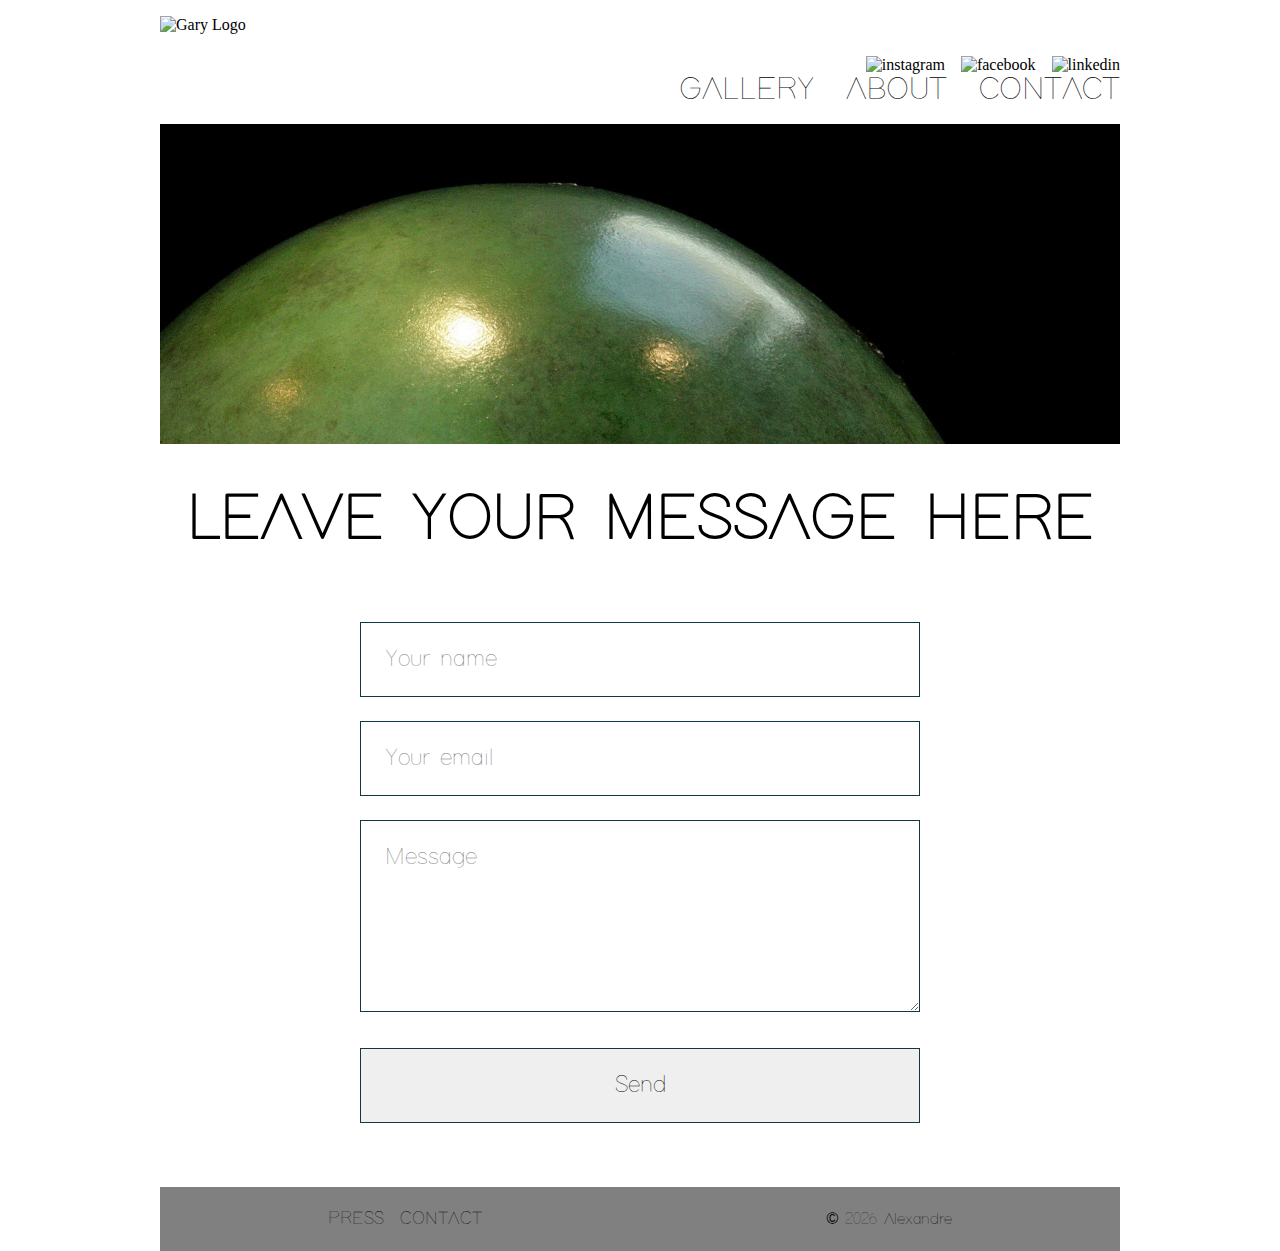
==== contact.html @ 9d2a34d4 "Init" ====
<!DOCTYPE html>
<html lang="en">
<head>
	<meta charset="utf-8" />
	<meta name="viewport" content="initial-scale=1, maximum-scale=1">
	<meta name="description" content="Put your description here.">
	<link rel="stylesheet" href="style.css" />
	<link rel="icon" type="image/png" href="assets/logos/garyfavicon.png"/>
	<title>GARY Sculpteur - Contact</title>
</head>
<body>
	<header class="header">
		<a href="index.html">
			<img class="left" src="assets/logos/garylogoframe.svg" alt="Gary Logo">
		</a>
		<div class="right">
			<div class="social">
				<a href="https://www.instagram.com/garysculpteur/" target="_blank" rel="noreferrer">
					<img class="social-icon" src="assets/logos/social/instagram.svg" alt="instagram">
				</a>
			<!-- 	<a href="https://www.linkedin.com/in/gary-sculpteur-571846a1" target="_blank" rel="noreferrer">
					<img class="social-icon" src="assets/logos/social/pinterest.svg" alt="pinterest">
				</a> -->
				<a href="https://www.facebook.com/sculpteur.gary" target="_blank" rel="noreferrer">
					<img class="social-icon" src="assets/logos/social/facebook.svg" alt="facebook">
				</a>
				<a href="https://www.linkedin.com/in/gary-sculpteur-571846a1" target="_blank" rel="noreferrer">
					<img class="social-icon" src="assets/logos/social/linkedin.svg" alt="linkedin">
				</a>
			</div>	
			<nav class="menu">
				<a class="menu-link" href="index.html#gallery">GALLERY</a>
				<a class="menu-link" href="index.html#about">ABOUT</a>
				<a class="menu-link" href="contact.html">CONTACT</a>
			</nav>
		</div>
	</header>
	<img class="banner" src="assets/photo/artWork/banner.jpg" alt="banner">
	<section class="contact">
		<h1 class="title title-big">LEAVE YOUR MESSAGE HERE</h1>
		<form class="contact-form" action="https://formspree.io/ddssee@yopmail.com" method="POST">
			<input type="text" name="name" placeholder="Your name">
			<input type="email" name="_replyto" placeholder="Your email">
			<textarea type="textarea" name="message" placeholder="Message"></textarea>
			<button type="submit">Send</button>
		</form>
	</section>
	<footer class="footer">
		<div>
			<a class="footer-link" href="press.html">PRESS</a>
			<a class="footer-link" href="contact.html">CONTACT</a>
		</div>
		<div>
			&copy;
			<script type="text/javascript">
				document.write(new Date().getFullYear());
			</script>
			<a href="https://github.com/AlexandreHagen" target="_blank" rel="noreferrer">Alexandre</a>
		</div>
	</footer>
</body>
</html>
---- style.css ----
/*MAIN CSS*/

html {
	margin: 0;
	padding: 0;
}

@font-face {
	font-family: 'Adam';
	src: url('assets/fonts/Adam.otf');
}

body {
	max-width: 60em;
	margin: auto;
	display: flex;
	flex-direction: column;
	/*background-color: #e2c582;*/
	/*#ece4ab, #e2c582*/
}

/*h1, h2, h3, h4 {
	margin: 0;
}*/

p  {
	margin: 0;
}

a {
	color: inherit;
	text-decoration: none; 
}

.header {
	display: flex;
	flex-direction: row;
	justify-content: space-between;
	margin: 1em 0 1em 0;
}

.left {
	height: 150px;
	width: 143px;
}

.right {
	display: flex;
	flex-direction: column;
	justify-content: space-between;
}

.social {
	display: flex;
	justify-content: flex-end;
	margin-top: 2.5em;
}

.social-icon {
	height: 2.2em;
	padding-left: 1em;
}

.menu {
	display: flex;
	justify-content: flex-end;
}

.menu-link {
	font-size: xx-large;
	font-family: 'Adam', Arial, serif;
	padding-left: 1em;
}

.banner {
	height: 20em;
}

.title {
	display: flex;
	justify-content: center;
	font-size: xx-large;
	font-family: 'Adam', Arial, serif;
}

.title-big {
	font-size: 4em;
}

.about {
	display: flex;
	flex-direction: column;
	justify-content: center;
	background-color: #808080;
	font-family: 'Adam', Arial, serif;
	margin-top: 2em;
}

.bio {
	display: flex;
	flex-direction: row;
	justify-content: space-between;
	padding-bottom: 2em;
}

.gary {
	max-height: 20em;
	padding: 1em 1em 0 1em;
}

.description {
	padding: 0 1em 0 1em;
	font-size: x-large;
	text-align: start;
}

.footer {
	display: flex;
	justify-content: space-around;
	align-items: center;
	margin-top: 4em;
	height: 4em;
	background-color: #808080;
	font-family: 'Adam', Arial, serif;
}

.footer-link {
	padding: 0 0.5em 0 0;
	font-size: large;
}

/*CONTACT CSS*/

.contact {
	display: flex;
	flex-direction: column;
	align-items: center;
}

.contact-form {
	display: flex;
	flex-direction: column;
	justify-content: flex-end;
	width: 100%;
	max-width: 35em;
}

input, textarea {
	display: flex;
	margin-top: 1em;
	font-family: 'Adam', Arial, serif;
	border: 1px solid #103742;
	font-size: x-large;
	padding: 1em;
	color: #666260;

}

textarea {
	height: 8em;
}

button {
	margin-top: 1.5em;
	font-family: 'Adam', Arial, serif;
	border: 1px solid #103742;
	font-size: x-large;
	padding: 1em;
}

button:hover {
	cursor: pointer;
	background-color: #042c4c;
	border-color: #042c4c;
	color: white;

}

/*SLICK CSS*/

* {
	box-sizing: border-box;
}

.slider {
}

.slick-slide {
	margin: 0 7px;
}

.slick-slide img {
	width: 100%;
	/*max-height: 25em;*/
}

.slick-prev:before,
.slick-next:before {
	color: black;
}

.slick-slide {
	transition: all ease-in-out .3s;
	opacity: .2;
}

.slick-active {
	opacity: .5;
}

.slick-current {
	opacity: 1;
}
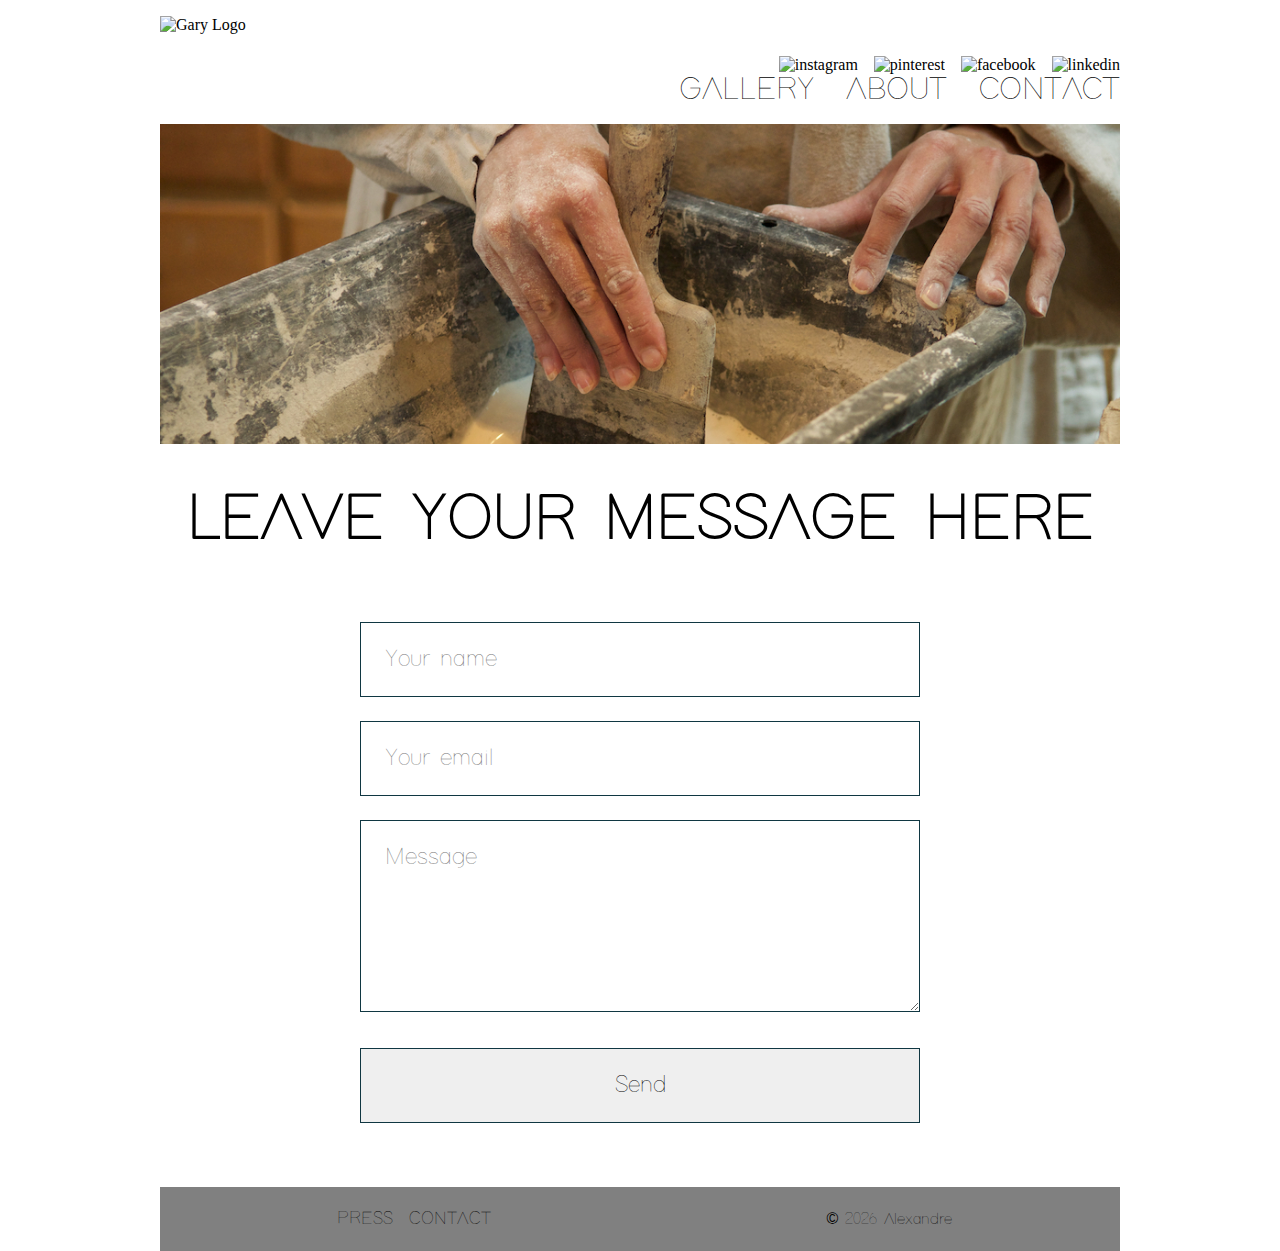
==== commit a37a2297: "Multi Imporve" ====
--- a/contact.html
+++ b/contact.html
@@ -2,11 +2,17 @@
 <html lang="en">
 <head>
 	<meta charset="utf-8" />
-	<meta name="viewport" content="initial-scale=1, maximum-scale=1">
-	<meta name="description" content="Put your description here.">
+	<meta name="viewport" content="initial-scale=1, maximum-scale=5">
+	<title>GARY Sculpteur - Contact</title>
+	<meta name="description" content="Gary is an sculptor artist. She give life to bronze art pieces">
 	<link rel="stylesheet" href="style.css" />
-	<link rel="icon" type="image/png" href="assets/logos/garyfavicon.png"/>
-	<title>GARY Sculpteur - Contact</title>
+	<link rel="apple-touch-icon" sizes="180x180" href="assets/logos/favicon/apple-touch-icon.png">
+	<link rel="icon" type="image/png" sizes="32x32" href="assets/logos/favicon/favicon-32x32.png">
+	<link rel="icon" type="image/png" sizes="16x16" href="assets/logos/favicon/favicon-16x16.png">
+	<link rel="manifest" href="assets/logos/favicon/site.webmanifest">
+	<link rel="mask-icon" href="assets/logos/favicon/safari-pinned-tab.svg" color="#5bbad5">
+	<meta name="msapplication-TileColor" content="#da532c">
+	<meta name="theme-color" content="#ffffff">
 </head>
 <body>
 	<header class="header">
@@ -18,9 +24,9 @@
 				<a href="https://www.instagram.com/garysculpteur/" target="_blank" rel="noreferrer">
 					<img class="social-icon" src="assets/logos/social/instagram.svg" alt="instagram">
 				</a>
-			<!-- 	<a href="https://www.linkedin.com/in/gary-sculpteur-571846a1" target="_blank" rel="noreferrer">
+				<a href="https://www.pinterest.fr/sculpteurg/" target="_blank" rel="noreferrer">
 					<img class="social-icon" src="assets/logos/social/pinterest.svg" alt="pinterest">
-				</a> -->
+				</a>
 				<a href="https://www.facebook.com/sculpteur.gary" target="_blank" rel="noreferrer">
 					<img class="social-icon" src="assets/logos/social/facebook.svg" alt="facebook">
 				</a>
@@ -35,7 +41,7 @@
 			</nav>
 		</div>
 	</header>
-	<img class="banner" src="assets/photo/artWork/banner.jpg" alt="banner">
+	<img class="banner" src="assets/photo/context/banner.jpg" alt="banner">
 	<section class="contact">
 		<h1 class="title title-big">LEAVE YOUR MESSAGE HERE</h1>
 		<form class="contact-form" action="https://formspree.io/ddssee@yopmail.com" method="POST">
--- a/style.css
+++ b/style.css
@@ -9,6 +9,10 @@
 	font-family: 'Adam';
 	src: url('assets/fonts/Adam.otf');
 }
+@font-face {
+	font-family: 'Lato';
+	src: url('assets/fonts/Lato-Thin.ttf');
+}
 
 body {
 	max-width: 60em;
@@ -50,10 +54,23 @@
 	justify-content: space-between;
 }
 
+
+@media screen and (max-width: 640px) {
+  .right {
+    margin-right: 1em;
+  }
+}
+
 .social {
 	display: flex;
 	justify-content: flex-end;
 	margin-top: 2.5em;
+}
+
+@media screen and (max-width: 640px) {
+  .social {
+    margin: 0;
+  }
 }
 
 .social-icon {
@@ -61,9 +78,24 @@
 	padding-left: 1em;
 }
 
+@media screen and (max-width: 640px) {
+  .social-icon {
+    height: 1.6em;
+  }
+}
+
 .menu {
 	display: flex;
 	justify-content: flex-end;
+}
+
+
+@media screen and (max-width: 640px) {
+  .menu {
+    display: flex;
+    flex-direction: column;
+	justify-content: flex-end;
+  }
 }
 
 .menu-link {
@@ -73,6 +105,7 @@
 }
 
 .banner {
+	object-fit: cover;
 	height: 20em;
 }
 
@@ -87,12 +120,18 @@
 	font-size: 4em;
 }
 
+.sky-catcher {
+	font-family: 'Lato', Arial, serif;
+	padding: 1em 1em 0 1em;
+	font-size: 1.3em;
+}
+
 .about {
 	display: flex;
 	flex-direction: column;
 	justify-content: center;
 	background-color: #808080;
-	font-family: 'Adam', Arial, serif;
+	font-family: 'Lato', Arial, serif;
 	margin-top: 2em;
 }
 
@@ -103,9 +142,24 @@
 	padding-bottom: 2em;
 }
 
+@media screen and (max-width: 640px) {
+  .bio {
+    display: flex;
+	flex-direction: column;
+  }
+}
+
 .gary {
 	max-height: 20em;
-	padding: 1em 1em 0 1em;
+	padding-left: 1em;
+	object-fit: contain;
+}
+
+@media screen and (max-width: 640px) {
+  .gary {
+  	padding-left: 0;
+    padding-bottom: 1em;
+  }
 }
 
 .description {
@@ -125,7 +179,7 @@
 }
 
 .footer-link {
-	padding: 0 0.5em 0 0;
+	padding-left: 0.5em;
 	font-size: large;
 }
 
@@ -176,6 +230,23 @@
 
 }
 
+
+/*PRESS*/
+
+.section {
+	margin-top: 3em;
+	display: flex;
+	flex-direction: column;
+	justify-content: center;
+	align-items: center;
+}
+
+.section a {
+	padding: 0.5em 0 0.5em 0;
+	font-family: 'Adam', Arial, serif;
+	font-size: large;
+}
+
 /*SLICK CSS*/
 
 * {
@@ -190,8 +261,14 @@
 }
 
 .slick-slide img {
-	width: 100%;
-	/*max-height: 25em;*/
+	/*width: 100%;*/
+	max-height: 40em;
+}
+
+@media screen and (max-width: 640px) {
+  .slick-slide img {
+    max-height: 23em;
+  }
 }
 
 .slick-prev:before,
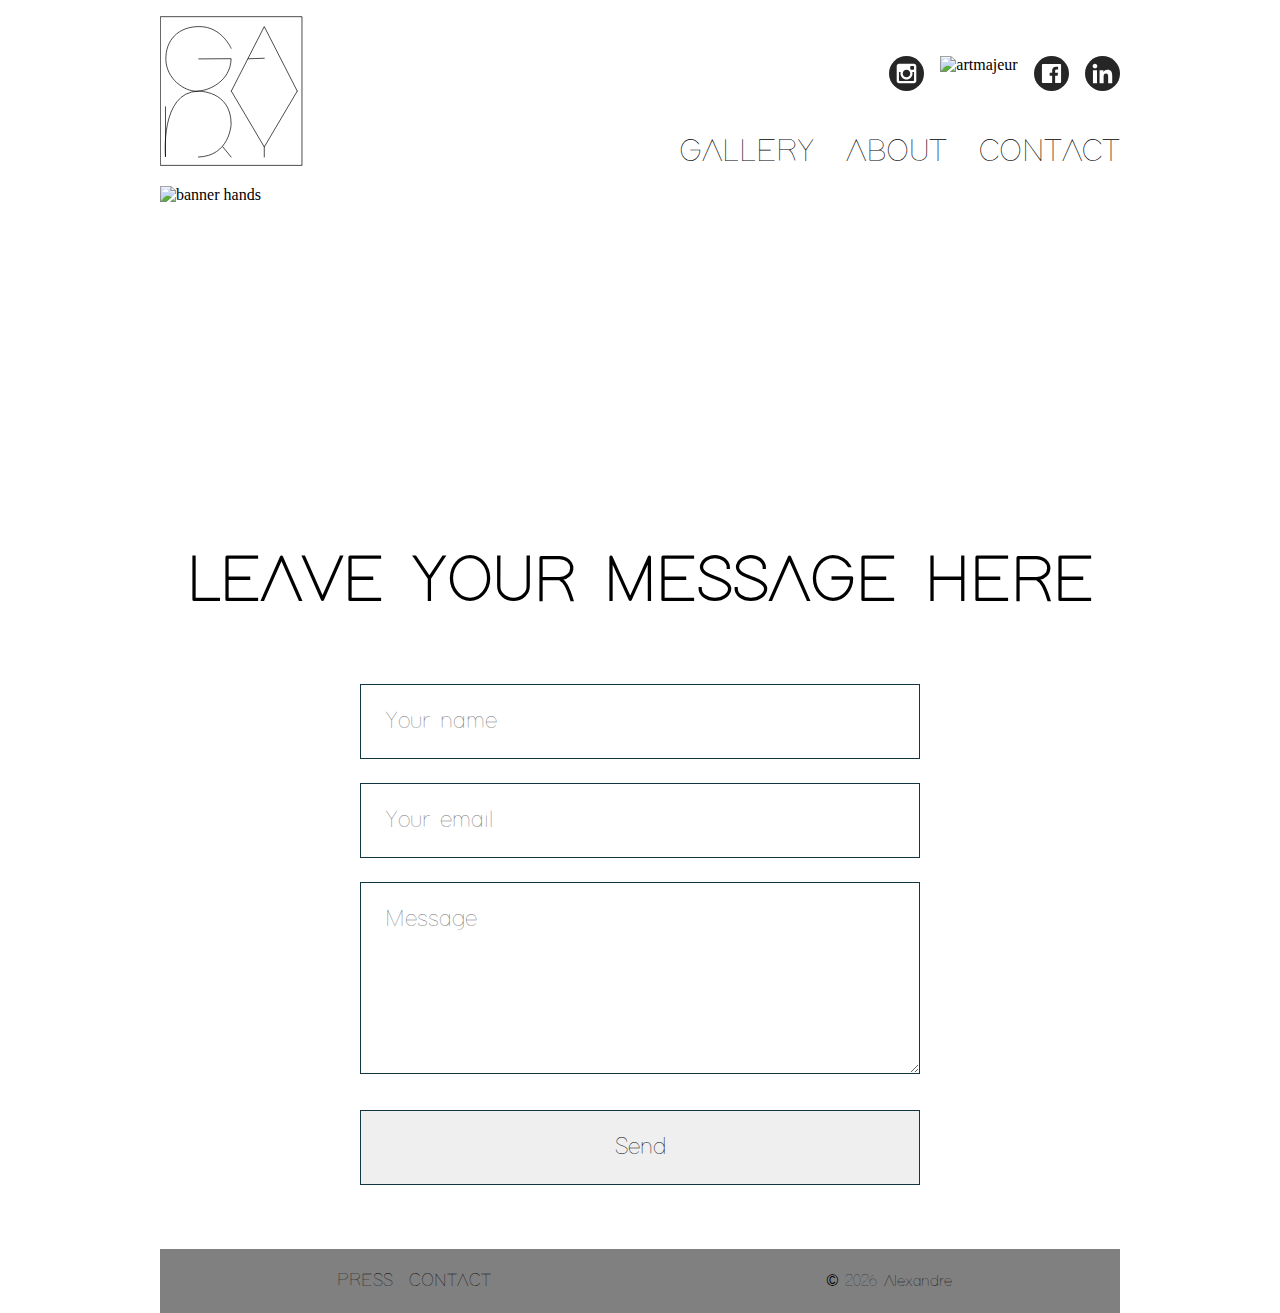
==== commit e4df43d5: "Fix Case" ====
--- a/contact.html
+++ b/contact.html
@@ -4,7 +4,21 @@
 	<meta charset="utf-8" />
 	<meta name="viewport" content="initial-scale=1, maximum-scale=5">
 	<title>GARY Sculpteur - Contact</title>
-	<meta name="description" content="Gary is an sculptor artist. She give life to bronze art pieces">
+	<meta name="title" property="og:title" content="GARY Sculpteur - Contact">
+    <meta name="description" property="og:description" content="Gary is an sculptor artist. She give life to bronze art pieces">
+    <meta name="referrer" content="origin-when-cross-origin">
+    <meta name="twitter:card" content="summary_large_image">
+    <meta name="twitter:title" content="GARY Sculpteur - Contact">
+    <meta name="twitter:description" content="Gary is an sculptor artist. She give life to bronze art pieces">
+    <meta name="twitter:image" content="/assets/photo/seo/twitter_card.jpg">
+    <!-- <meta property="fb:app_id" content="XXXXXX"> -->
+    <meta property="og:type" content="website">
+    <meta property="og:url" content="https://gary-sculpteur.com">
+    <meta property="og:site_name" content="Gary Sculpteur">
+    <meta property="og:image:width" content="733">
+    <meta property="og:image:height" content="384">
+    <meta name="image" property="og:image" content="https://gary-sculpteur.com/assets/photo/seo/facebook_card.jpg">
+	<meta name="author" content="Alexandre Hagen">
 	<link rel="stylesheet" href="style.css" />
 	<link rel="apple-touch-icon" sizes="180x180" href="assets/logos/favicon/apple-touch-icon.png">
 	<link rel="icon" type="image/png" sizes="32x32" href="assets/logos/favicon/favicon-32x32.png">
@@ -17,21 +31,21 @@
 <body>
 	<header class="header">
 		<a href="index.html">
-			<img class="left" src="assets/logos/garylogoframe.svg" alt="Gary Logo">
+			<img class="left" src="assets/logos/GaryLogoFrame.svg" alt="Gary Logo">
 		</a>
 		<div class="right">
 			<div class="social">
 				<a href="https://www.instagram.com/garysculpteur/" target="_blank" rel="noreferrer">
-					<img class="social-icon" src="assets/logos/social/instagram.svg" alt="instagram">
+					<img class="social-icon" src="assets/logos/social/Instagram.svg" alt="instagram">
 				</a>
-				<a href="https://www.pinterest.fr/sculpteurg/" target="_blank" rel="noreferrer">
-					<img class="social-icon" src="assets/logos/social/pinterest.svg" alt="pinterest">
+				<a href="https://www.artmajeur.com/gary-11" target="_blank" rel="noreferrer">
+					<img class="social-icon" src="assets/logos/social/artmajeur.png" alt="artmajeur">
 				</a>
 				<a href="https://www.facebook.com/sculpteur.gary" target="_blank" rel="noreferrer">
-					<img class="social-icon" src="assets/logos/social/facebook.svg" alt="facebook">
+					<img class="social-icon" src="assets/logos/social/Facebook.svg" alt="facebook">
 				</a>
 				<a href="https://www.linkedin.com/in/gary-sculpteur-571846a1" target="_blank" rel="noreferrer">
-					<img class="social-icon" src="assets/logos/social/linkedin.svg" alt="linkedin">
+					<img class="social-icon" src="assets/logos/social/Linkedin.svg" alt="linkedin">
 				</a>
 			</div>	
 			<nav class="menu">
@@ -41,10 +55,10 @@
 			</nav>
 		</div>
 	</header>
-	<img class="banner" src="assets/photo/context/banner.jpg" alt="banner">
+	<img class="banner" src="assets/photo/gary/banner_hands.jpg" alt="banner hands">
 	<section class="contact">
 		<h1 class="title title-big">LEAVE YOUR MESSAGE HERE</h1>
-		<form class="contact-form" action="https://formspree.io/ddssee@yopmail.com" method="POST">
+		<form class="contact-form" action="https://formspree.io/sculpteur@artiste-gary.com" method="POST">
 			<input type="text" name="name" placeholder="Your name">
 			<input type="email" name="_replyto" placeholder="Your email">
 			<textarea type="textarea" name="message" placeholder="Message"></textarea>
